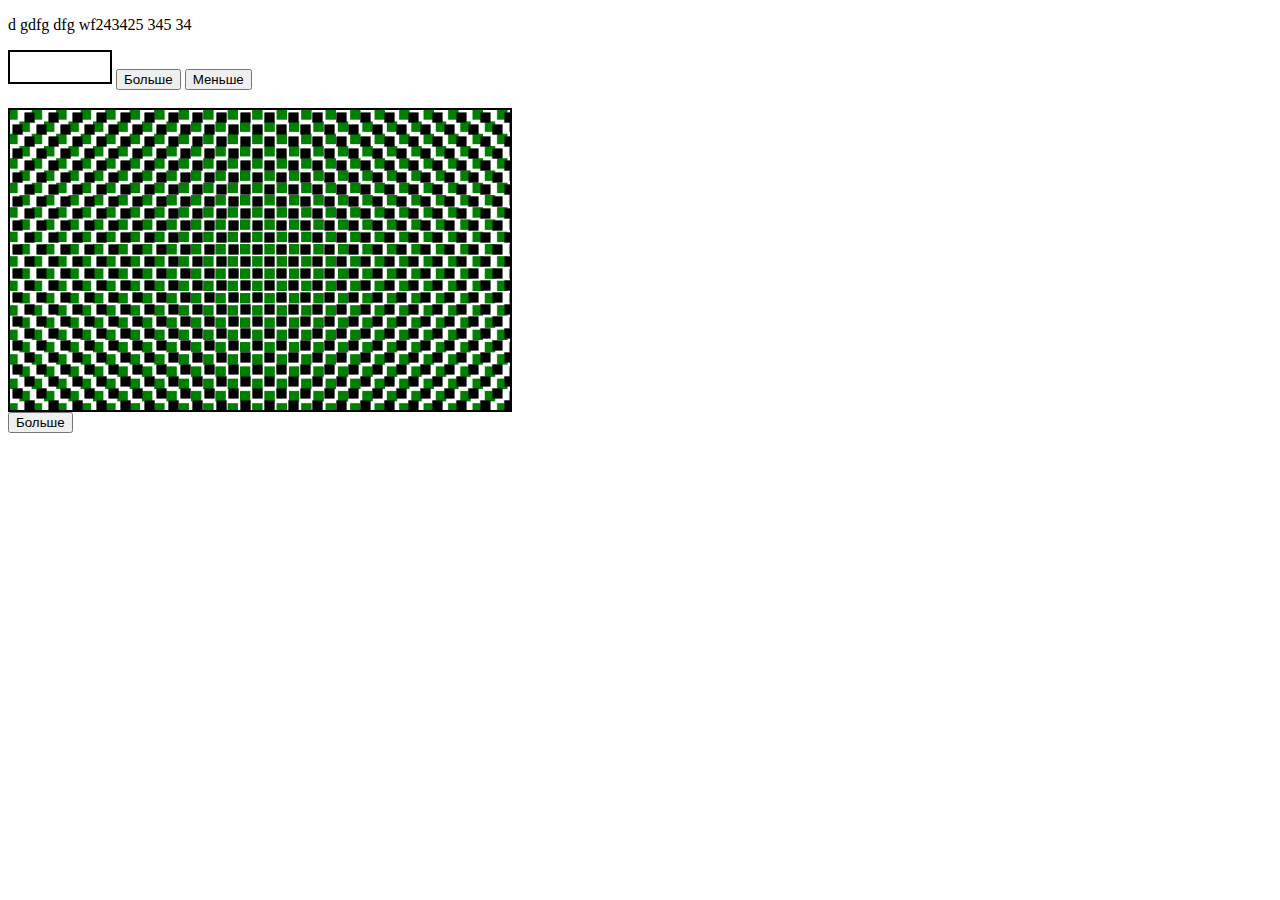
==== index.html @ c78338fd "first nah" ====
<!DOCTYPE HTML PUBLIC "-//W3C//DTD HTML 4.01 Transitional//EN"
        "http://www.w3.org/TR/html4/loose.dtd">
<html>
<head>
    <title></title>
    <meta charset="UTF8"/>
    <script type="text/javascript" src="myObjects.js"></script>
    <script type="text/javascript" src="scripts.js"></script>
    
    <link href="style.css" rel="stylesheet" type="text/css" />

</head>
<body onload="init()" id="body">


<p>d gdfg dfg  wf243425 345 34</p>
<canvas id="graph" width=100 height=30>

</canvas>
<input type="button" onclick="testing();" title="234" value="Больше"/>
<input type="button" onclick="testing2();" title="234" value="Меньше"/>


<br/>
<br/>
<div id="qwe">
<canvas id="myscreen" width=500 height=300 onmouseup="mu();" onmouseover="mu();">

</canvas>
</div>
<input type="button" onclick="testing3();" title="234" value="Больше" mousewheel=""/>

</body>
</html>
---- style.css ----
#graph
{
    width: 100px;
    height: 30px;
    border-color: black;
    border-width: 2px;
    background-color: white;
    border-style: solid;

}

#myscreen
{
    width: 500px;
    height: 300px;
    border-color: black;
    border-width: 2px;
    background-color: #f0ffff;
    border-style: solid;

}
.starter
{
    -webkit-transition: all 1.00s ease-out;
    -moz-transition: all 1.00s ease-out;
    -ms-transition: all 1.00s ease-out;
    -o-transition: all 1.00s ease-out;
    transition: all 1.00s ease-out;
    -webkit-transform: rotateY(0deg) rotateZ(0deg) translateZ(0px) translateY(0px);
    position: fixed;
    /*left: 100px;*/
    /*top: 100px;*/
    text-emphasis-position: above;
    vertical-align: middle;
    text-align: center;


    width: 460px;
    height: 320px;
    background-color: #add8e6;
    z-index: 1;
    opacity: 1;
}



#diamonds
{
    -webkit-transition: all 1.00s ease-out;
    -moz-transition: all 1.00s ease-out;
    -ms-transition: all 1.00s ease-out;
    -o-transition: all 1.00s ease-out;
    transition: all 1.00s ease-out;
    -webkit-transform: rotateY(-10deg) rotateZ(300deg) translateZ(-9000px) translateY(0px);
	position: fixed;
	left: 100px;
	top: 100px;
    width: 250px;
    height: 400px;
	z-index: 1;
    opacity: 0;
}

#diamonds3
{
    -webkit-transition: all 1.00s ease-out;
    -moz-transition: all 1.00s ease-out;
    -ms-transition: all 1.00s ease-out;
    -o-transition: all 1.00s ease-out;
    transition: all 1.00s ease-out;
    -webkit-transform: rotateY(-10deg) rotateZ(300deg) translateZ(-9000px) translateY(0px) translateX(0px);
	position: fixed;
	left: 100px;
	top: 100px;
    width: 250px;
    height: 400px;
	z-index: 1;
    opacity: 0;
}

#diamonds2
{
    -webkit-transition: all 1.00s ease-out;
    -moz-transition: all 1.00s ease-out;
    -ms-transition: all 1.00s ease-out;
    -o-transition: all 1.00s ease-out;
    transition: all 1.00s ease-out;
    -webkit-transform: rotateY(0deg) rotateZ(-0deg) translateZ(0px) translateY(-16px);
	position: fixed;
	left: 100px;
	top: 100px;
    width: 250px;
    height: 400px;
	z-index: 1;
    opacity: 1;
}

#diamonds4
{
    -webkit-transition: all 1.00s ease-out;
    -moz-transition: all 1.00s ease-out;
    -ms-transition: all 1.00s ease-out;
    -o-transition: all 1.00s ease-out;
    transition: all 1.00s ease-out;
    -webkit-transform: rotateY(0deg) rotateZ(-0deg) translateZ(0px) translateY(-14px)  translateX(2px);
	position: fixed;
	left: 100px;
	top: 100px;
    width: 250px;
    height: 400px;
	z-index: 1;
    opacity: 1;
}
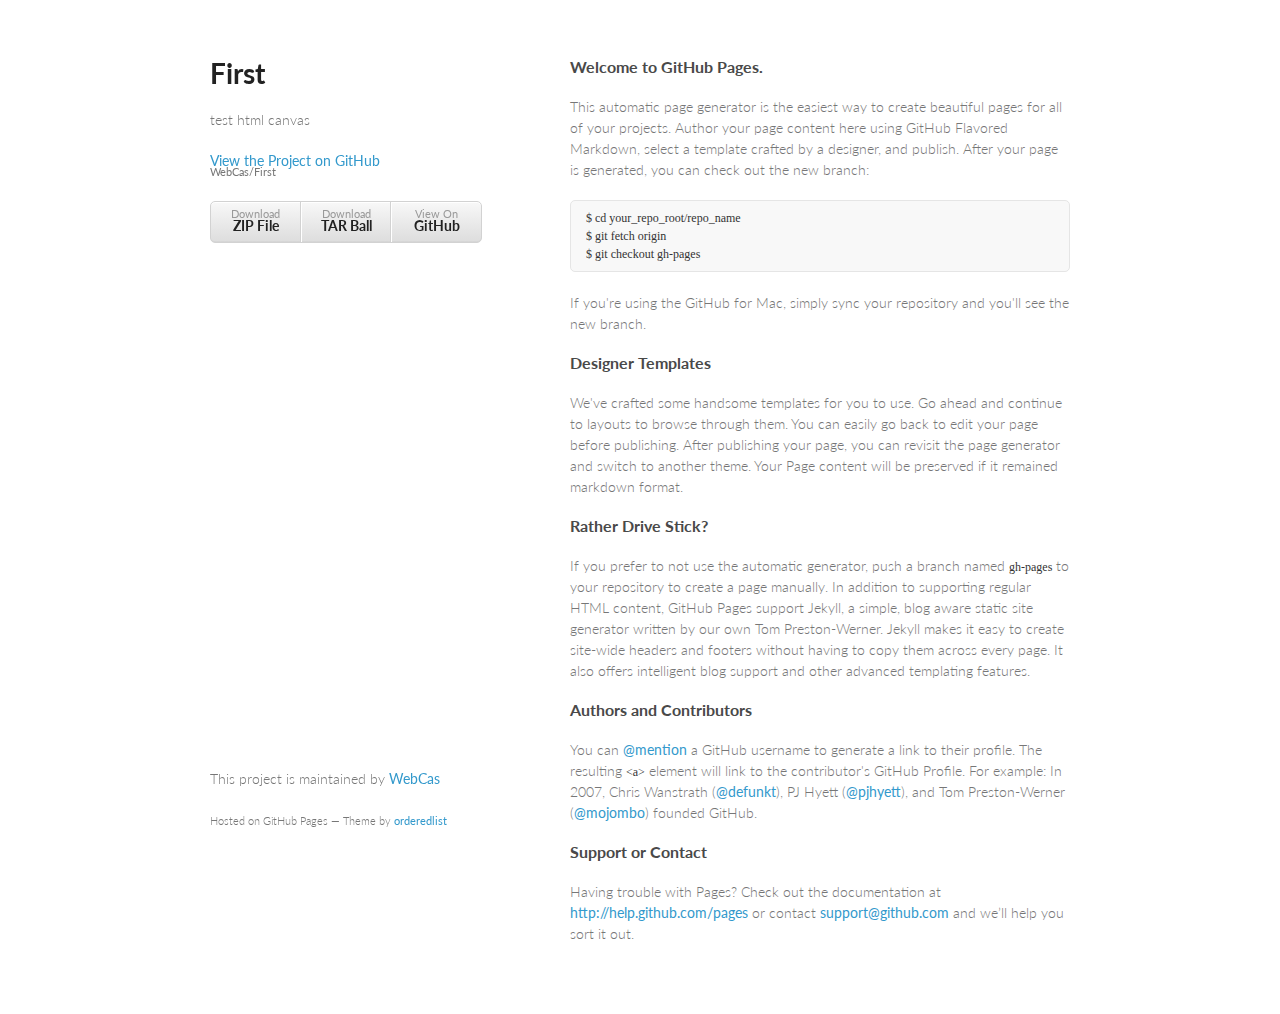
==== commit 6d36bb1c: "Create gh-pages branch via GitHub" ====
--- a/index.html
+++ b/index.html
@@ -1,34 +1,76 @@
-<!DOCTYPE HTML PUBLIC "-//W3C//DTD HTML 4.01 Transitional//EN"
-        "http://www.w3.org/TR/html4/loose.dtd">
-<html>
-<head>
-    <title></title>
-    <meta charset="UTF8"/>
-    <script type="text/javascript" src="myObjects.js"></script>
-    <script type="text/javascript" src="scripts.js"></script>
-    
-    <link href="style.css" rel="stylesheet" type="text/css" />
-
-</head>
-<body onload="init()" id="body">
-
-
-<p>d gdfg dfg  wf243425 345 34</p>
-<canvas id="graph" width=100 height=30>
-
-</canvas>
-<input type="button" onclick="testing();" title="234" value="Больше"/>
-<input type="button" onclick="testing2();" title="234" value="Меньше"/>
-
-
-<br/>
-<br/>
-<div id="qwe">
-<canvas id="myscreen" width=500 height=300 onmouseup="mu();" onmouseover="mu();">
-
-</canvas>
-</div>
-<input type="button" onclick="testing3();" title="234" value="Больше" mousewheel=""/>
-
-</body>
+<!doctype html>
+<html>
+  <head>
+    <meta charset="utf-8">
+    <meta http-equiv="X-UA-Compatible" content="chrome=1">
+    <title>First by WebCas</title>
+
+    <link rel="stylesheet" href="stylesheets/styles.css">
+    <link rel="stylesheet" href="stylesheets/pygment_trac.css">
+    <meta name="viewport" content="width=device-width, initial-scale=1, user-scalable=no">
+    <!--[if lt IE 9]>
+    <script src="//html5shiv.googlecode.com/svn/trunk/html5.js"></script>
+    <![endif]-->
+  </head>
+  <body>
+    <div class="wrapper">
+      <header>
+        <h1>First</h1>
+        <p>test html canvas</p>
+
+        <p class="view"><a href="https://github.com/WebCas/First">View the Project on GitHub <small>WebCas/First</small></a></p>
+
+
+        <ul>
+          <li><a href="https://github.com/WebCas/First/zipball/master">Download <strong>ZIP File</strong></a></li>
+          <li><a href="https://github.com/WebCas/First/tarball/master">Download <strong>TAR Ball</strong></a></li>
+          <li><a href="https://github.com/WebCas/First">View On <strong>GitHub</strong></a></li>
+        </ul>
+      </header>
+      <section>
+        <h3>Welcome to GitHub Pages.</h3>
+
+<p>This automatic page generator is the easiest way to create beautiful pages for all of your projects. Author your page content here using GitHub Flavored Markdown, select a template crafted by a designer, and publish. After your page is generated, you can check out the new branch:</p>
+
+<pre><code>$ cd your_repo_root/repo_name
+$ git fetch origin
+$ git checkout gh-pages
+</code></pre>
+
+<p>If you're using the GitHub for Mac, simply sync your repository and you'll see the new branch.</p>
+
+<h3>Designer Templates</h3>
+
+<p>We've crafted some handsome templates for you to use. Go ahead and continue to layouts to browse through them. You can easily go back to edit your page before publishing. After publishing your page, you can revisit the page generator and switch to another theme. Your Page content will be preserved if it remained markdown format.</p>
+
+<h3>Rather Drive Stick?</h3>
+
+<p>If you prefer to not use the automatic generator, push a branch named <code>gh-pages</code> to your repository to create a page manually. In addition to supporting regular HTML content, GitHub Pages support Jekyll, a simple, blog aware static site generator written by our own Tom Preston-Werner. Jekyll makes it easy to create site-wide headers and footers without having to copy them across every page. It also offers intelligent blog support and other advanced templating features.</p>
+
+<h3>Authors and Contributors</h3>
+
+<p>You can <a href="https://github.com/blog/821" class="user-mention">@mention</a> a GitHub username to generate a link to their profile. The resulting <code>&lt;a&gt;</code> element will link to the contributor's GitHub Profile. For example: In 2007, Chris Wanstrath (<a href="https://github.com/defunkt" class="user-mention">@defunkt</a>), PJ Hyett (<a href="https://github.com/pjhyett" class="user-mention">@pjhyett</a>), and Tom Preston-Werner (<a href="https://github.com/mojombo" class="user-mention">@mojombo</a>) founded GitHub.</p>
+
+<h3>Support or Contact</h3>
+
+<p>Having trouble with Pages? Check out the documentation at <a href="http://help.github.com/pages">http://help.github.com/pages</a> or contact <a href="mailto:support@github.com">support@github.com</a> and we’ll help you sort it out.</p>
+      </section>
+      <footer>
+        <p>This project is maintained by <a href="https://github.com/WebCas">WebCas</a></p>
+        <p><small>Hosted on GitHub Pages &mdash; Theme by <a href="https://github.com/orderedlist">orderedlist</a></small></p>
+      </footer>
+    </div>
+    <script src="javascripts/scale.fix.js"></script>
+              <script type="text/javascript">
+            var gaJsHost = (("https:" == document.location.protocol) ? "https://ssl." : "http://www.");
+            document.write(unescape("%3Cscript src='" + gaJsHost + "google-analytics.com/ga.js' type='text/javascript'%3E%3C/script%3E"));
+          </script>
+          <script type="text/javascript">
+            try {
+              var pageTracker = _gat._getTracker("UA-35454295-1");
+            pageTracker._trackPageview();
+            } catch(err) {}
+          </script>
+
+  </body>
 </html>--- a/stylesheets/styles.css
+++ b/stylesheets/styles.css
@@ -0,0 +1,255 @@
+@import url(https://fonts.googleapis.com/css?family=Lato:300italic,700italic,300,700);
+
+body {
+  padding:50px;
+  font:14px/1.5 Lato, "Helvetica Neue", Helvetica, Arial, sans-serif;
+  color:#777;
+  font-weight:300;
+}
+
+h1, h2, h3, h4, h5, h6 {
+  color:#222;
+  margin:0 0 20px;
+}
+
+p, ul, ol, table, pre, dl {
+  margin:0 0 20px;
+}
+
+h1, h2, h3 {
+  line-height:1.1;
+}
+
+h1 {
+  font-size:28px;
+}
+
+h2 {
+  color:#393939;
+}
+
+h3, h4, h5, h6 {
+  color:#494949;
+}
+
+a {
+  color:#39c;
+  font-weight:400;
+  text-decoration:none;
+}
+
+a small {
+  font-size:11px;
+  color:#777;
+  margin-top:-0.6em;
+  display:block;
+}
+
+.wrapper {
+  width:860px;
+  margin:0 auto;
+}
+
+blockquote {
+  border-left:1px solid #e5e5e5;
+  margin:0;
+  padding:0 0 0 20px;
+  font-style:italic;
+}
+
+code, pre {
+  font-family:Monaco, Bitstream Vera Sans Mono, Lucida Console, Terminal;
+  color:#333;
+  font-size:12px;
+}
+
+pre {
+  padding:8px 15px;
+  background: #f8f8f8;  
+  border-radius:5px;
+  border:1px solid #e5e5e5;
+  overflow-x: auto;
+}
+
+table {
+  width:100%;
+  border-collapse:collapse;
+}
+
+th, td {
+  text-align:left;
+  padding:5px 10px;
+  border-bottom:1px solid #e5e5e5;
+}
+
+dt {
+  color:#444;
+  font-weight:700;
+}
+
+th {
+  color:#444;
+}
+
+img {
+  max-width:100%;
+}
+
+header {
+  width:270px;
+  float:left;
+  position:fixed;
+}
+
+header ul {
+  list-style:none;
+  height:40px;
+  
+  padding:0;
+  
+  background: #eee;
+  background: -moz-linear-gradient(top, #f8f8f8 0%, #dddddd 100%);
+  background: -webkit-gradient(linear, left top, left bottom, color-stop(0%,#f8f8f8), color-stop(100%,#dddddd));
+  background: -webkit-linear-gradient(top, #f8f8f8 0%,#dddddd 100%);
+  background: -o-linear-gradient(top, #f8f8f8 0%,#dddddd 100%);
+  background: -ms-linear-gradient(top, #f8f8f8 0%,#dddddd 100%);
+  background: linear-gradient(top, #f8f8f8 0%,#dddddd 100%);
+  
+  border-radius:5px;
+  border:1px solid #d2d2d2;
+  box-shadow:inset #fff 0 1px 0, inset rgba(0,0,0,0.03) 0 -1px 0;
+  width:270px;
+}
+
+header li {
+  width:89px;
+  float:left;
+  border-right:1px solid #d2d2d2;
+  height:40px;
+}
+
+header ul a {
+  line-height:1;
+  font-size:11px;
+  color:#999;
+  display:block;
+  text-align:center;
+  padding-top:6px;
+  height:40px;
+}
+
+strong {
+  color:#222;
+  font-weight:700;
+}
+
+header ul li + li {
+  width:88px;
+  border-left:1px solid #fff;
+}
+
+header ul li + li + li {
+  border-right:none;
+  width:89px;
+}
+
+header ul a strong {
+  font-size:14px;
+  display:block;
+  color:#222;
+}
+
+section {
+  width:500px;
+  float:right;
+  padding-bottom:50px;
+}
+
+small {
+  font-size:11px;
+}
+
+hr {
+  border:0;
+  background:#e5e5e5;
+  height:1px;
+  margin:0 0 20px;
+}
+
+footer {
+  width:270px;
+  float:left;
+  position:fixed;
+  bottom:50px;
+}
+
+@media print, screen and (max-width: 960px) {
+  
+  div.wrapper {
+    width:auto;
+    margin:0;
+  }
+  
+  header, section, footer {
+    float:none;
+    position:static;
+    width:auto;
+  }
+  
+  header {
+    padding-right:320px;
+  }
+  
+  section {
+    border:1px solid #e5e5e5;
+    border-width:1px 0;
+    padding:20px 0;
+    margin:0 0 20px;
+  }
+  
+  header a small {
+    display:inline;
+  }
+  
+  header ul {
+    position:absolute;
+    right:50px;
+    top:52px;
+  }
+}
+
+@media print, screen and (max-width: 720px) {
+  body {
+    word-wrap:break-word;
+  }
+  
+  header {
+    padding:0;
+  }
+  
+  header ul, header p.view {
+    position:static;
+  }
+  
+  pre, code {
+    word-wrap:normal;
+  }
+}
+
+@media print, screen and (max-width: 480px) {
+  body {
+    padding:15px;
+  }
+  
+  header ul {
+    display:none;
+  }
+}
+
+@media print {
+  body {
+    padding:0.4in;
+    font-size:12pt;
+    color:#444;
+  }
+}
--- a/stylesheets/pygment_trac.css
+++ b/stylesheets/pygment_trac.css
@@ -0,0 +1,69 @@
+.highlight  { background: #ffffff; }
+.highlight .c { color: #999988; font-style: italic } /* Comment */
+.highlight .err { color: #a61717; background-color: #e3d2d2 } /* Error */
+.highlight .k { font-weight: bold } /* Keyword */
+.highlight .o { font-weight: bold } /* Operator */
+.highlight .cm { color: #999988; font-style: italic } /* Comment.Multiline */
+.highlight .cp { color: #999999; font-weight: bold } /* Comment.Preproc */
+.highlight .c1 { color: #999988; font-style: italic } /* Comment.Single */
+.highlight .cs { color: #999999; font-weight: bold; font-style: italic } /* Comment.Special */
+.highlight .gd { color: #000000; background-color: #ffdddd } /* Generic.Deleted */
+.highlight .gd .x { color: #000000; background-color: #ffaaaa } /* Generic.Deleted.Specific */
+.highlight .ge { font-style: italic } /* Generic.Emph */
+.highlight .gr { color: #aa0000 } /* Generic.Error */
+.highlight .gh { color: #999999 } /* Generic.Heading */
+.highlight .gi { color: #000000; background-color: #ddffdd } /* Generic.Inserted */
+.highlight .gi .x { color: #000000; background-color: #aaffaa } /* Generic.Inserted.Specific */
+.highlight .go { color: #888888 } /* Generic.Output */
+.highlight .gp { color: #555555 } /* Generic.Prompt */
+.highlight .gs { font-weight: bold } /* Generic.Strong */
+.highlight .gu { color: #800080; font-weight: bold; } /* Generic.Subheading */
+.highlight .gt { color: #aa0000 } /* Generic.Traceback */
+.highlight .kc { font-weight: bold } /* Keyword.Constant */
+.highlight .kd { font-weight: bold } /* Keyword.Declaration */
+.highlight .kn { font-weight: bold } /* Keyword.Namespace */
+.highlight .kp { font-weight: bold } /* Keyword.Pseudo */
+.highlight .kr { font-weight: bold } /* Keyword.Reserved */
+.highlight .kt { color: #445588; font-weight: bold } /* Keyword.Type */
+.highlight .m { color: #009999 } /* Literal.Number */
+.highlight .s { color: #d14 } /* Literal.String */
+.highlight .na { color: #008080 } /* Name.Attribute */
+.highlight .nb { color: #0086B3 } /* Name.Builtin */
+.highlight .nc { color: #445588; font-weight: bold } /* Name.Class */
+.highlight .no { color: #008080 } /* Name.Constant */
+.highlight .ni { color: #800080 } /* Name.Entity */
+.highlight .ne { color: #990000; font-weight: bold } /* Name.Exception */
+.highlight .nf { color: #990000; font-weight: bold } /* Name.Function */
+.highlight .nn { color: #555555 } /* Name.Namespace */
+.highlight .nt { color: #000080 } /* Name.Tag */
+.highlight .nv { color: #008080 } /* Name.Variable */
+.highlight .ow { font-weight: bold } /* Operator.Word */
+.highlight .w { color: #bbbbbb } /* Text.Whitespace */
+.highlight .mf { color: #009999 } /* Literal.Number.Float */
+.highlight .mh { color: #009999 } /* Literal.Number.Hex */
+.highlight .mi { color: #009999 } /* Literal.Number.Integer */
+.highlight .mo { color: #009999 } /* Literal.Number.Oct */
+.highlight .sb { color: #d14 } /* Literal.String.Backtick */
+.highlight .sc { color: #d14 } /* Literal.String.Char */
+.highlight .sd { color: #d14 } /* Literal.String.Doc */
+.highlight .s2 { color: #d14 } /* Literal.String.Double */
+.highlight .se { color: #d14 } /* Literal.String.Escape */
+.highlight .sh { color: #d14 } /* Literal.String.Heredoc */
+.highlight .si { color: #d14 } /* Literal.String.Interpol */
+.highlight .sx { color: #d14 } /* Literal.String.Other */
+.highlight .sr { color: #009926 } /* Literal.String.Regex */
+.highlight .s1 { color: #d14 } /* Literal.String.Single */
+.highlight .ss { color: #990073 } /* Literal.String.Symbol */
+.highlight .bp { color: #999999 } /* Name.Builtin.Pseudo */
+.highlight .vc { color: #008080 } /* Name.Variable.Class */
+.highlight .vg { color: #008080 } /* Name.Variable.Global */
+.highlight .vi { color: #008080 } /* Name.Variable.Instance */
+.highlight .il { color: #009999 } /* Literal.Number.Integer.Long */
+
+.type-csharp .highlight .k { color: #0000FF }
+.type-csharp .highlight .kt { color: #0000FF }
+.type-csharp .highlight .nf { color: #000000; font-weight: normal }
+.type-csharp .highlight .nc { color: #2B91AF }
+.type-csharp .highlight .nn { color: #000000 }
+.type-csharp .highlight .s { color: #A31515 }
+.type-csharp .highlight .sc { color: #A31515 }
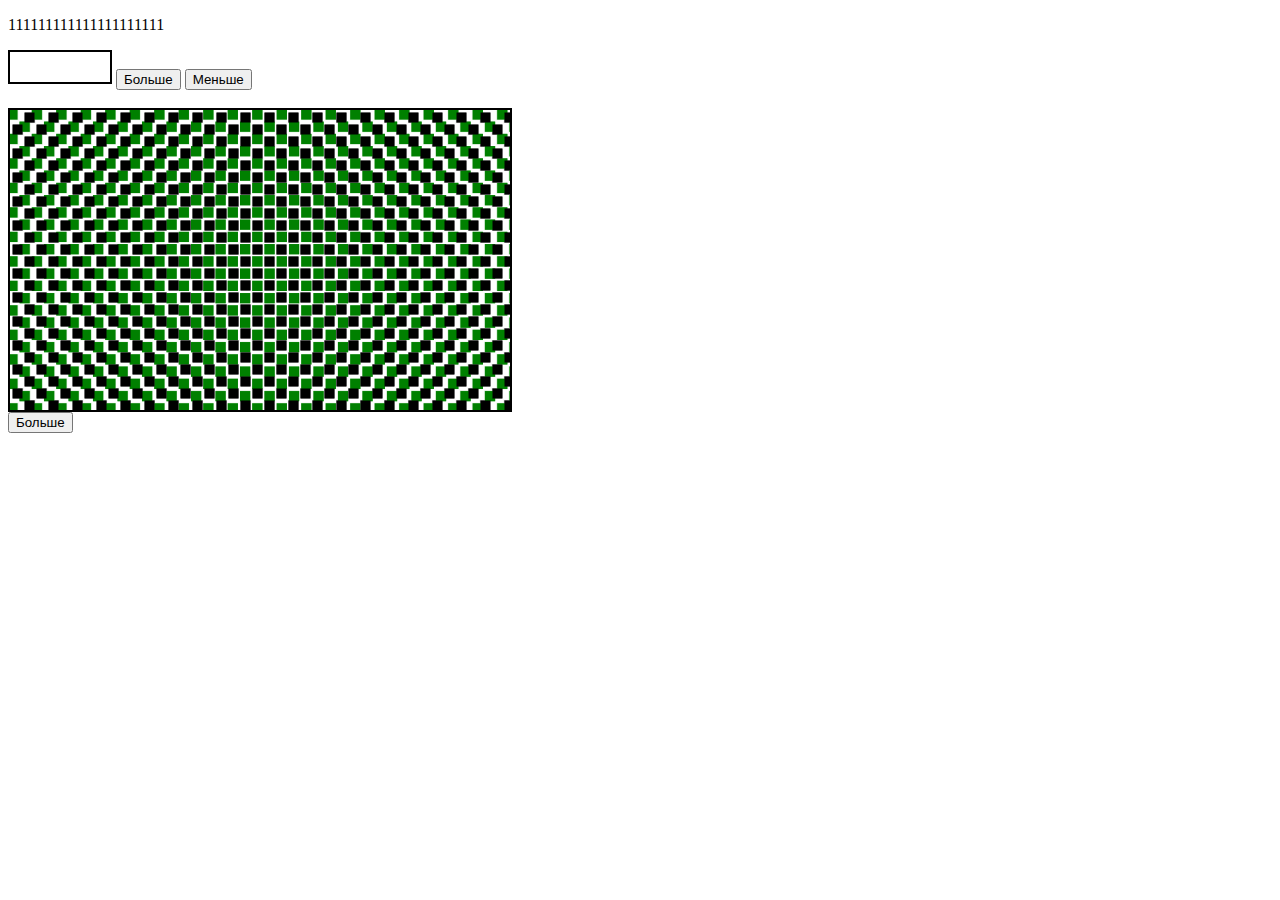
==== commit cf02b9fe: "10.10.2012" ====
--- a/index.html
+++ b/index.html
@@ -1,76 +1,34 @@
-<!doctype html>
-<html>
-  <head>
-    <meta charset="utf-8">
-    <meta http-equiv="X-UA-Compatible" content="chrome=1">
-    <title>First by WebCas</title>
-
-    <link rel="stylesheet" href="stylesheets/styles.css">
-    <link rel="stylesheet" href="stylesheets/pygment_trac.css">
-    <meta name="viewport" content="width=device-width, initial-scale=1, user-scalable=no">
-    <!--[if lt IE 9]>
-    <script src="//html5shiv.googlecode.com/svn/trunk/html5.js"></script>
-    <![endif]-->
-  </head>
-  <body>
-    <div class="wrapper">
-      <header>
-        <h1>First</h1>
-        <p>test html canvas</p>
-
-        <p class="view"><a href="https://github.com/WebCas/First">View the Project on GitHub <small>WebCas/First</small></a></p>
-
-
-        <ul>
-          <li><a href="https://github.com/WebCas/First/zipball/master">Download <strong>ZIP File</strong></a></li>
-          <li><a href="https://github.com/WebCas/First/tarball/master">Download <strong>TAR Ball</strong></a></li>
-          <li><a href="https://github.com/WebCas/First">View On <strong>GitHub</strong></a></li>
-        </ul>
-      </header>
-      <section>
-        <h3>Welcome to GitHub Pages.</h3>
-
-<p>This automatic page generator is the easiest way to create beautiful pages for all of your projects. Author your page content here using GitHub Flavored Markdown, select a template crafted by a designer, and publish. After your page is generated, you can check out the new branch:</p>
-
-<pre><code>$ cd your_repo_root/repo_name
-$ git fetch origin
-$ git checkout gh-pages
-</code></pre>
-
-<p>If you're using the GitHub for Mac, simply sync your repository and you'll see the new branch.</p>
-
-<h3>Designer Templates</h3>
-
-<p>We've crafted some handsome templates for you to use. Go ahead and continue to layouts to browse through them. You can easily go back to edit your page before publishing. After publishing your page, you can revisit the page generator and switch to another theme. Your Page content will be preserved if it remained markdown format.</p>
-
-<h3>Rather Drive Stick?</h3>
-
-<p>If you prefer to not use the automatic generator, push a branch named <code>gh-pages</code> to your repository to create a page manually. In addition to supporting regular HTML content, GitHub Pages support Jekyll, a simple, blog aware static site generator written by our own Tom Preston-Werner. Jekyll makes it easy to create site-wide headers and footers without having to copy them across every page. It also offers intelligent blog support and other advanced templating features.</p>
-
-<h3>Authors and Contributors</h3>
-
-<p>You can <a href="https://github.com/blog/821" class="user-mention">@mention</a> a GitHub username to generate a link to their profile. The resulting <code>&lt;a&gt;</code> element will link to the contributor's GitHub Profile. For example: In 2007, Chris Wanstrath (<a href="https://github.com/defunkt" class="user-mention">@defunkt</a>), PJ Hyett (<a href="https://github.com/pjhyett" class="user-mention">@pjhyett</a>), and Tom Preston-Werner (<a href="https://github.com/mojombo" class="user-mention">@mojombo</a>) founded GitHub.</p>
-
-<h3>Support or Contact</h3>
-
-<p>Having trouble with Pages? Check out the documentation at <a href="http://help.github.com/pages">http://help.github.com/pages</a> or contact <a href="mailto:support@github.com">support@github.com</a> and we’ll help you sort it out.</p>
-      </section>
-      <footer>
-        <p>This project is maintained by <a href="https://github.com/WebCas">WebCas</a></p>
-        <p><small>Hosted on GitHub Pages &mdash; Theme by <a href="https://github.com/orderedlist">orderedlist</a></small></p>
-      </footer>
-    </div>
-    <script src="javascripts/scale.fix.js"></script>
-              <script type="text/javascript">
-            var gaJsHost = (("https:" == document.location.protocol) ? "https://ssl." : "http://www.");
-            document.write(unescape("%3Cscript src='" + gaJsHost + "google-analytics.com/ga.js' type='text/javascript'%3E%3C/script%3E"));
-          </script>
-          <script type="text/javascript">
-            try {
-              var pageTracker = _gat._getTracker("UA-35454295-1");
-            pageTracker._trackPageview();
-            } catch(err) {}
-          </script>
-
-  </body>
+<!DOCTYPE HTML PUBLIC "-//W3C//DTD HTML 4.01 Transitional//EN"
+        "http://www.w3.org/TR/html4/loose.dtd">
+<html>
+<head>
+    <title></title>
+    <meta charset="UTF8"/>
+    <script type="text/javascript" src="myObjects.js"></script>
+    <script type="text/javascript" src="scripts.js"></script>
+    
+    <link href="style.css" rel="stylesheet" type="text/css" />
+
+</head>
+<body onload="init()" id="body">
+
+
+<p>111111111111111111111</p>
+<canvas id="graph" width=100 height=30>
+
+</canvas>
+<input type="button" onclick="testing();" title="234" value="Больше"/>
+<input type="button" onclick="testing2();" title="234" value="Меньше"/>
+
+
+<br/>
+<br/>
+<div id="qwe">
+<canvas id="myscreen" width=500 height=300 onmouseup="mu();" onmouseover="mu();">
+
+</canvas>
+</div>
+<input type="button" onclick="testing3();" title="234" value="Больше" mousewheel=""/>
+
+</body>
 </html>--- a/style.css
+++ b/style.css
@@ -0,0 +1,113 @@
+#graph
+{
+    width: 100px;
+    height: 30px;
+    border-color: black;
+    border-width: 2px;
+    background-color: white;
+    border-style: solid;
+
+}
+
+#myscreen
+{
+    width: 500px;
+    height: 300px;
+    border-color: black;
+    border-width: 2px;
+    background-color: #f0ffff;
+    border-style: solid;
+
+}
+.starter
+{
+    -webkit-transition: all 1.00s ease-out;
+    -moz-transition: all 1.00s ease-out;
+    -ms-transition: all 1.00s ease-out;
+    -o-transition: all 1.00s ease-out;
+    transition: all 1.00s ease-out;
+    -webkit-transform: rotateY(0deg) rotateZ(0deg) translateZ(0px) translateY(0px);
+    position: fixed;
+    /*left: 100px;*/
+    /*top: 100px;*/
+    text-emphasis-position: above;
+    vertical-align: middle;
+    text-align: center;
+
+
+    width: 460px;
+    height: 320px;
+    background-color: #add8e6;
+    z-index: 1;
+    opacity: 1;
+}
+
+
+
+#diamonds
+{
+    -webkit-transition: all 1.00s ease-out;
+    -moz-transition: all 1.00s ease-out;
+    -ms-transition: all 1.00s ease-out;
+    -o-transition: all 1.00s ease-out;
+    transition: all 1.00s ease-out;
+    -webkit-transform: rotateY(-10deg) rotateZ(300deg) translateZ(-9000px) translateY(0px);
+	position: fixed;
+	left: 100px;
+	top: 100px;
+    width: 250px;
+    height: 400px;
+	z-index: 1;
+    opacity: 0;
+}
+
+#diamonds3
+{
+    -webkit-transition: all 1.00s ease-out;
+    -moz-transition: all 1.00s ease-out;
+    -ms-transition: all 1.00s ease-out;
+    -o-transition: all 1.00s ease-out;
+    transition: all 1.00s ease-out;
+    -webkit-transform: rotateY(-10deg) rotateZ(300deg) translateZ(-9000px) translateY(0px) translateX(0px);
+	position: fixed;
+	left: 100px;
+	top: 100px;
+    width: 250px;
+    height: 400px;
+	z-index: 1;
+    opacity: 0;
+}
+
+#diamonds2
+{
+    -webkit-transition: all 1.00s ease-out;
+    -moz-transition: all 1.00s ease-out;
+    -ms-transition: all 1.00s ease-out;
+    -o-transition: all 1.00s ease-out;
+    transition: all 1.00s ease-out;
+    -webkit-transform: rotateY(0deg) rotateZ(-0deg) translateZ(0px) translateY(-16px);
+	position: fixed;
+	left: 100px;
+	top: 100px;
+    width: 250px;
+    height: 400px;
+	z-index: 1;
+    opacity: 1;
+}
+
+#diamonds4
+{
+    -webkit-transition: all 1.00s ease-out;
+    -moz-transition: all 1.00s ease-out;
+    -ms-transition: all 1.00s ease-out;
+    -o-transition: all 1.00s ease-out;
+    transition: all 1.00s ease-out;
+    -webkit-transform: rotateY(0deg) rotateZ(-0deg) translateZ(0px) translateY(-14px)  translateX(2px);
+	position: fixed;
+	left: 100px;
+	top: 100px;
+    width: 250px;
+    height: 400px;
+	z-index: 1;
+    opacity: 1;
+}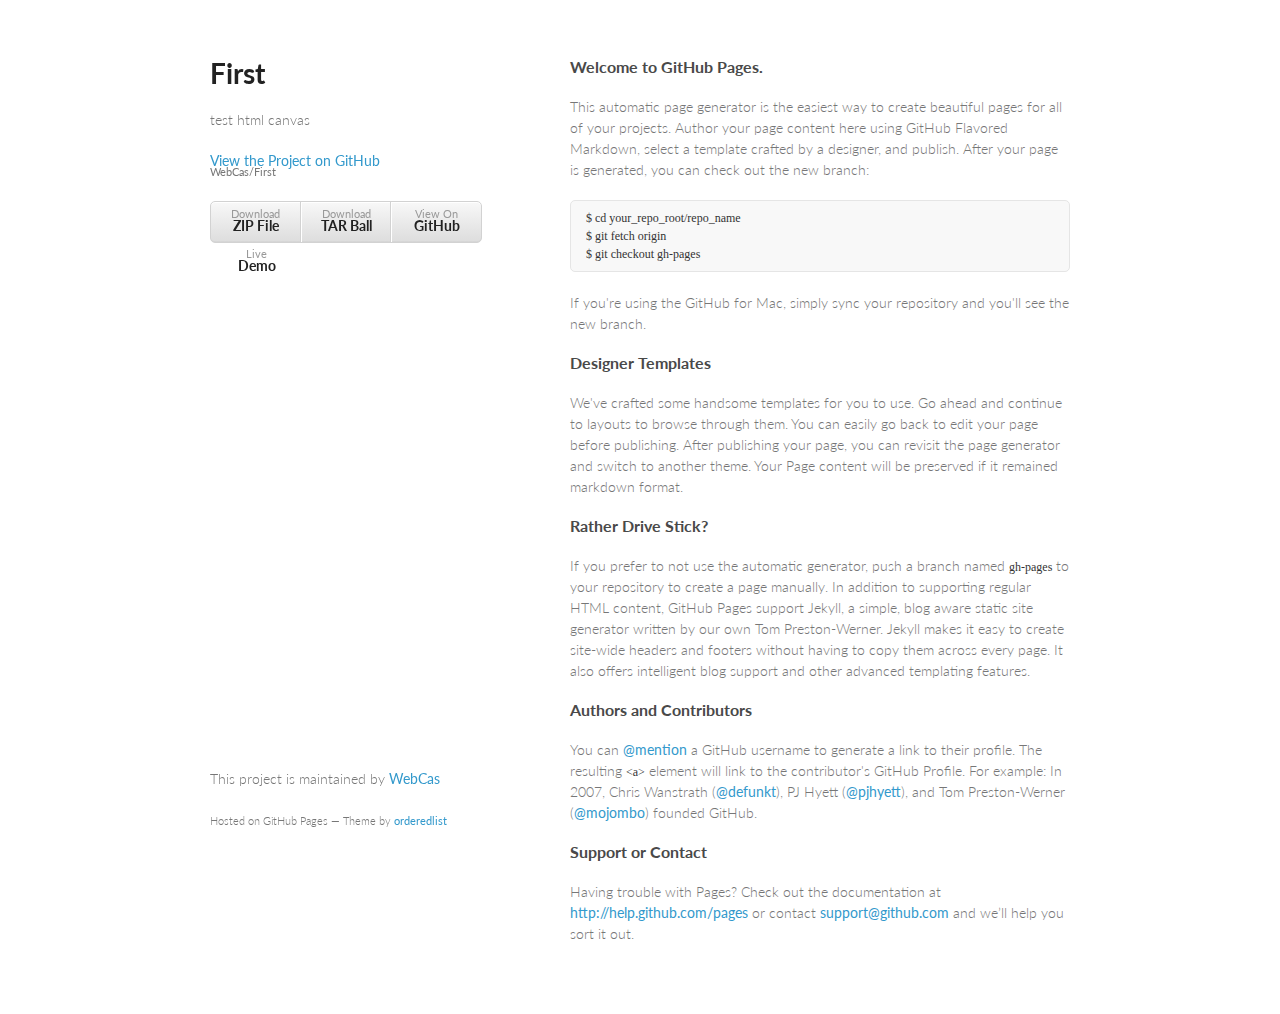
==== commit 7c9b4606: "first edit" ====
--- a/index.html
+++ b/index.html
@@ -1,34 +1,77 @@
-<!DOCTYPE HTML PUBLIC "-//W3C//DTD HTML 4.01 Transitional//EN"
-        "http://www.w3.org/TR/html4/loose.dtd">
+<!doctype html>
 <html>
-<head>
-    <title></title>
-    <meta charset="UTF8"/>
-    <script type="text/javascript" src="myObjects.js"></script>
-    <script type="text/javascript" src="scripts.js"></script>
-    
-    <link href="style.css" rel="stylesheet" type="text/css" />
+  <head>
+    <meta charset="utf-8">
+    <meta http-equiv="X-UA-Compatible" content="chrome=1">
+    <title>First by WebCas</title>
 
-</head>
-<body onload="init()" id="body">
+    <link rel="stylesheet" href="stylesheets/styles.css">
+    <link rel="stylesheet" href="stylesheets/pygment_trac.css">
+    <meta name="viewport" content="width=device-width, initial-scale=1, user-scalable=no">
+    <!--[if lt IE 9]>
+    <script src="//html5shiv.googlecode.com/svn/trunk/html5.js"></script>
+    <![endif]-->
+  </head>
+  <body>
+    <div class="wrapper">
+      <header>
+        <h1>First</h1>
+        <p>test html canvas</p>
+
+        <p class="view"><a href="https://github.com/WebCas/First">View the Project on GitHub <small>WebCas/First</small></a></p>
 
 
-<p>111111111111111111111</p>
-<canvas id="graph" width=100 height=30>
+        <ul>
+          <li><a href="https://github.com/WebCas/First/zipball/master">Download <strong>ZIP File</strong></a></li>
+          <li><a href="https://github.com/WebCas/First/tarball/master">Download <strong>TAR Ball</strong></a></li>
+          <li><a href="https://github.com/WebCas/First">View On <strong>GitHub</strong></a></li>
+          <li><a href="http://webcas.github.com/First/">Live <strong>Demo</strong></a></li>
+        </ul>
+      </header>
+      <section>
+        <h3>Welcome to GitHub Pages.</h3>
 
-</canvas>
-<input type="button" onclick="testing();" title="234" value="Больше"/>
-<input type="button" onclick="testing2();" title="234" value="Меньше"/>
+<p>This automatic page generator is the easiest way to create beautiful pages for all of your projects. Author your page content here using GitHub Flavored Markdown, select a template crafted by a designer, and publish. After your page is generated, you can check out the new branch:</p>
 
+<pre><code>$ cd your_repo_root/repo_name
+$ git fetch origin
+$ git checkout gh-pages
+</code></pre>
 
-<br/>
-<br/>
-<div id="qwe">
-<canvas id="myscreen" width=500 height=300 onmouseup="mu();" onmouseover="mu();">
+<p>If you're using the GitHub for Mac, simply sync your repository and you'll see the new branch.</p>
 
-</canvas>
-</div>
-<input type="button" onclick="testing3();" title="234" value="Больше" mousewheel=""/>
+<h3>Designer Templates</h3>
 
-</body>
+<p>We've crafted some handsome templates for you to use. Go ahead and continue to layouts to browse through them. You can easily go back to edit your page before publishing. After publishing your page, you can revisit the page generator and switch to another theme. Your Page content will be preserved if it remained markdown format.</p>
+
+<h3>Rather Drive Stick?</h3>
+
+<p>If you prefer to not use the automatic generator, push a branch named <code>gh-pages</code> to your repository to create a page manually. In addition to supporting regular HTML content, GitHub Pages support Jekyll, a simple, blog aware static site generator written by our own Tom Preston-Werner. Jekyll makes it easy to create site-wide headers and footers without having to copy them across every page. It also offers intelligent blog support and other advanced templating features.</p>
+
+<h3>Authors and Contributors</h3>
+
+<p>You can <a href="https://github.com/blog/821" class="user-mention">@mention</a> a GitHub username to generate a link to their profile. The resulting <code>&lt;a&gt;</code> element will link to the contributor's GitHub Profile. For example: In 2007, Chris Wanstrath (<a href="https://github.com/defunkt" class="user-mention">@defunkt</a>), PJ Hyett (<a href="https://github.com/pjhyett" class="user-mention">@pjhyett</a>), and Tom Preston-Werner (<a href="https://github.com/mojombo" class="user-mention">@mojombo</a>) founded GitHub.</p>
+
+<h3>Support or Contact</h3>
+
+<p>Having trouble with Pages? Check out the documentation at <a href="http://help.github.com/pages">http://help.github.com/pages</a> or contact <a href="mailto:support@github.com">support@github.com</a> and we’ll help you sort it out.</p>
+      </section>
+      <footer>
+        <p>This project is maintained by <a href="https://github.com/WebCas">WebCas</a></p>
+        <p><small>Hosted on GitHub Pages &mdash; Theme by <a href="https://github.com/orderedlist">orderedlist</a></small></p>
+      </footer>
+    </div>
+    <script src="javascripts/scale.fix.js"></script>
+              <script type="text/javascript">
+            var gaJsHost = (("https:" == document.location.protocol) ? "https://ssl." : "http://www.");
+            document.write(unescape("%3Cscript src='" + gaJsHost + "google-analytics.com/ga.js' type='text/javascript'%3E%3C/script%3E"));
+          </script>
+          <script type="text/javascript">
+            try {
+              var pageTracker = _gat._getTracker("UA-35454295-1");
+            pageTracker._trackPageview();
+            } catch(err) {}
+          </script>
+
+  </body>
 </html>--- a/stylesheets/styles.css
+++ b/stylesheets/styles.css
@@ -0,0 +1,255 @@
+@import url(https://fonts.googleapis.com/css?family=Lato:300italic,700italic,300,700);
+
+body {
+  padding:50px;
+  font:14px/1.5 Lato, "Helvetica Neue", Helvetica, Arial, sans-serif;
+  color:#777;
+  font-weight:300;
+}
+
+h1, h2, h3, h4, h5, h6 {
+  color:#222;
+  margin:0 0 20px;
+}
+
+p, ul, ol, table, pre, dl {
+  margin:0 0 20px;
+}
+
+h1, h2, h3 {
+  line-height:1.1;
+}
+
+h1 {
+  font-size:28px;
+}
+
+h2 {
+  color:#393939;
+}
+
+h3, h4, h5, h6 {
+  color:#494949;
+}
+
+a {
+  color:#39c;
+  font-weight:400;
+  text-decoration:none;
+}
+
+a small {
+  font-size:11px;
+  color:#777;
+  margin-top:-0.6em;
+  display:block;
+}
+
+.wrapper {
+  width:860px;
+  margin:0 auto;
+}
+
+blockquote {
+  border-left:1px solid #e5e5e5;
+  margin:0;
+  padding:0 0 0 20px;
+  font-style:italic;
+}
+
+code, pre {
+  font-family:Monaco, Bitstream Vera Sans Mono, Lucida Console, Terminal;
+  color:#333;
+  font-size:12px;
+}
+
+pre {
+  padding:8px 15px;
+  background: #f8f8f8;  
+  border-radius:5px;
+  border:1px solid #e5e5e5;
+  overflow-x: auto;
+}
+
+table {
+  width:100%;
+  border-collapse:collapse;
+}
+
+th, td {
+  text-align:left;
+  padding:5px 10px;
+  border-bottom:1px solid #e5e5e5;
+}
+
+dt {
+  color:#444;
+  font-weight:700;
+}
+
+th {
+  color:#444;
+}
+
+img {
+  max-width:100%;
+}
+
+header {
+  width:270px;
+  float:left;
+  position:fixed;
+}
+
+header ul {
+  list-style:none;
+  height:40px;
+  
+  padding:0;
+  
+  background: #eee;
+  background: -moz-linear-gradient(top, #f8f8f8 0%, #dddddd 100%);
+  background: -webkit-gradient(linear, left top, left bottom, color-stop(0%,#f8f8f8), color-stop(100%,#dddddd));
+  background: -webkit-linear-gradient(top, #f8f8f8 0%,#dddddd 100%);
+  background: -o-linear-gradient(top, #f8f8f8 0%,#dddddd 100%);
+  background: -ms-linear-gradient(top, #f8f8f8 0%,#dddddd 100%);
+  background: linear-gradient(top, #f8f8f8 0%,#dddddd 100%);
+  
+  border-radius:5px;
+  border:1px solid #d2d2d2;
+  box-shadow:inset #fff 0 1px 0, inset rgba(0,0,0,0.03) 0 -1px 0;
+  width:270px;
+}
+
+header li {
+  width:89px;
+  float:left;
+  border-right:1px solid #d2d2d2;
+  height:40px;
+}
+
+header ul a {
+  line-height:1;
+  font-size:11px;
+  color:#999;
+  display:block;
+  text-align:center;
+  padding-top:6px;
+  height:40px;
+}
+
+strong {
+  color:#222;
+  font-weight:700;
+}
+
+header ul li + li {
+  width:88px;
+  border-left:1px solid #fff;
+}
+
+header ul li + li + li {
+  border-right:none;
+  width:89px;
+}
+
+header ul a strong {
+  font-size:14px;
+  display:block;
+  color:#222;
+}
+
+section {
+  width:500px;
+  float:right;
+  padding-bottom:50px;
+}
+
+small {
+  font-size:11px;
+}
+
+hr {
+  border:0;
+  background:#e5e5e5;
+  height:1px;
+  margin:0 0 20px;
+}
+
+footer {
+  width:270px;
+  float:left;
+  position:fixed;
+  bottom:50px;
+}
+
+@media print, screen and (max-width: 960px) {
+  
+  div.wrapper {
+    width:auto;
+    margin:0;
+  }
+  
+  header, section, footer {
+    float:none;
+    position:static;
+    width:auto;
+  }
+  
+  header {
+    padding-right:320px;
+  }
+  
+  section {
+    border:1px solid #e5e5e5;
+    border-width:1px 0;
+    padding:20px 0;
+    margin:0 0 20px;
+  }
+  
+  header a small {
+    display:inline;
+  }
+  
+  header ul {
+    position:absolute;
+    right:50px;
+    top:52px;
+  }
+}
+
+@media print, screen and (max-width: 720px) {
+  body {
+    word-wrap:break-word;
+  }
+  
+  header {
+    padding:0;
+  }
+  
+  header ul, header p.view {
+    position:static;
+  }
+  
+  pre, code {
+    word-wrap:normal;
+  }
+}
+
+@media print, screen and (max-width: 480px) {
+  body {
+    padding:15px;
+  }
+  
+  header ul {
+    display:none;
+  }
+}
+
+@media print {
+  body {
+    padding:0.4in;
+    font-size:12pt;
+    color:#444;
+  }
+}
--- a/stylesheets/pygment_trac.css
+++ b/stylesheets/pygment_trac.css
@@ -0,0 +1,69 @@
+.highlight  { background: #ffffff; }
+.highlight .c { color: #999988; font-style: italic } /* Comment */
+.highlight .err { color: #a61717; background-color: #e3d2d2 } /* Error */
+.highlight .k { font-weight: bold } /* Keyword */
+.highlight .o { font-weight: bold } /* Operator */
+.highlight .cm { color: #999988; font-style: italic } /* Comment.Multiline */
+.highlight .cp { color: #999999; font-weight: bold } /* Comment.Preproc */
+.highlight .c1 { color: #999988; font-style: italic } /* Comment.Single */
+.highlight .cs { color: #999999; font-weight: bold; font-style: italic } /* Comment.Special */
+.highlight .gd { color: #000000; background-color: #ffdddd } /* Generic.Deleted */
+.highlight .gd .x { color: #000000; background-color: #ffaaaa } /* Generic.Deleted.Specific */
+.highlight .ge { font-style: italic } /* Generic.Emph */
+.highlight .gr { color: #aa0000 } /* Generic.Error */
+.highlight .gh { color: #999999 } /* Generic.Heading */
+.highlight .gi { color: #000000; background-color: #ddffdd } /* Generic.Inserted */
+.highlight .gi .x { color: #000000; background-color: #aaffaa } /* Generic.Inserted.Specific */
+.highlight .go { color: #888888 } /* Generic.Output */
+.highlight .gp { color: #555555 } /* Generic.Prompt */
+.highlight .gs { font-weight: bold } /* Generic.Strong */
+.highlight .gu { color: #800080; font-weight: bold; } /* Generic.Subheading */
+.highlight .gt { color: #aa0000 } /* Generic.Traceback */
+.highlight .kc { font-weight: bold } /* Keyword.Constant */
+.highlight .kd { font-weight: bold } /* Keyword.Declaration */
+.highlight .kn { font-weight: bold } /* Keyword.Namespace */
+.highlight .kp { font-weight: bold } /* Keyword.Pseudo */
+.highlight .kr { font-weight: bold } /* Keyword.Reserved */
+.highlight .kt { color: #445588; font-weight: bold } /* Keyword.Type */
+.highlight .m { color: #009999 } /* Literal.Number */
+.highlight .s { color: #d14 } /* Literal.String */
+.highlight .na { color: #008080 } /* Name.Attribute */
+.highlight .nb { color: #0086B3 } /* Name.Builtin */
+.highlight .nc { color: #445588; font-weight: bold } /* Name.Class */
+.highlight .no { color: #008080 } /* Name.Constant */
+.highlight .ni { color: #800080 } /* Name.Entity */
+.highlight .ne { color: #990000; font-weight: bold } /* Name.Exception */
+.highlight .nf { color: #990000; font-weight: bold } /* Name.Function */
+.highlight .nn { color: #555555 } /* Name.Namespace */
+.highlight .nt { color: #000080 } /* Name.Tag */
+.highlight .nv { color: #008080 } /* Name.Variable */
+.highlight .ow { font-weight: bold } /* Operator.Word */
+.highlight .w { color: #bbbbbb } /* Text.Whitespace */
+.highlight .mf { color: #009999 } /* Literal.Number.Float */
+.highlight .mh { color: #009999 } /* Literal.Number.Hex */
+.highlight .mi { color: #009999 } /* Literal.Number.Integer */
+.highlight .mo { color: #009999 } /* Literal.Number.Oct */
+.highlight .sb { color: #d14 } /* Literal.String.Backtick */
+.highlight .sc { color: #d14 } /* Literal.String.Char */
+.highlight .sd { color: #d14 } /* Literal.String.Doc */
+.highlight .s2 { color: #d14 } /* Literal.String.Double */
+.highlight .se { color: #d14 } /* Literal.String.Escape */
+.highlight .sh { color: #d14 } /* Literal.String.Heredoc */
+.highlight .si { color: #d14 } /* Literal.String.Interpol */
+.highlight .sx { color: #d14 } /* Literal.String.Other */
+.highlight .sr { color: #009926 } /* Literal.String.Regex */
+.highlight .s1 { color: #d14 } /* Literal.String.Single */
+.highlight .ss { color: #990073 } /* Literal.String.Symbol */
+.highlight .bp { color: #999999 } /* Name.Builtin.Pseudo */
+.highlight .vc { color: #008080 } /* Name.Variable.Class */
+.highlight .vg { color: #008080 } /* Name.Variable.Global */
+.highlight .vi { color: #008080 } /* Name.Variable.Instance */
+.highlight .il { color: #009999 } /* Literal.Number.Integer.Long */
+
+.type-csharp .highlight .k { color: #0000FF }
+.type-csharp .highlight .kt { color: #0000FF }
+.type-csharp .highlight .nf { color: #000000; font-weight: normal }
+.type-csharp .highlight .nc { color: #2B91AF }
+.type-csharp .highlight .nn { color: #000000 }
+.type-csharp .highlight .s { color: #A31515 }
+.type-csharp .highlight .sc { color: #A31515 }
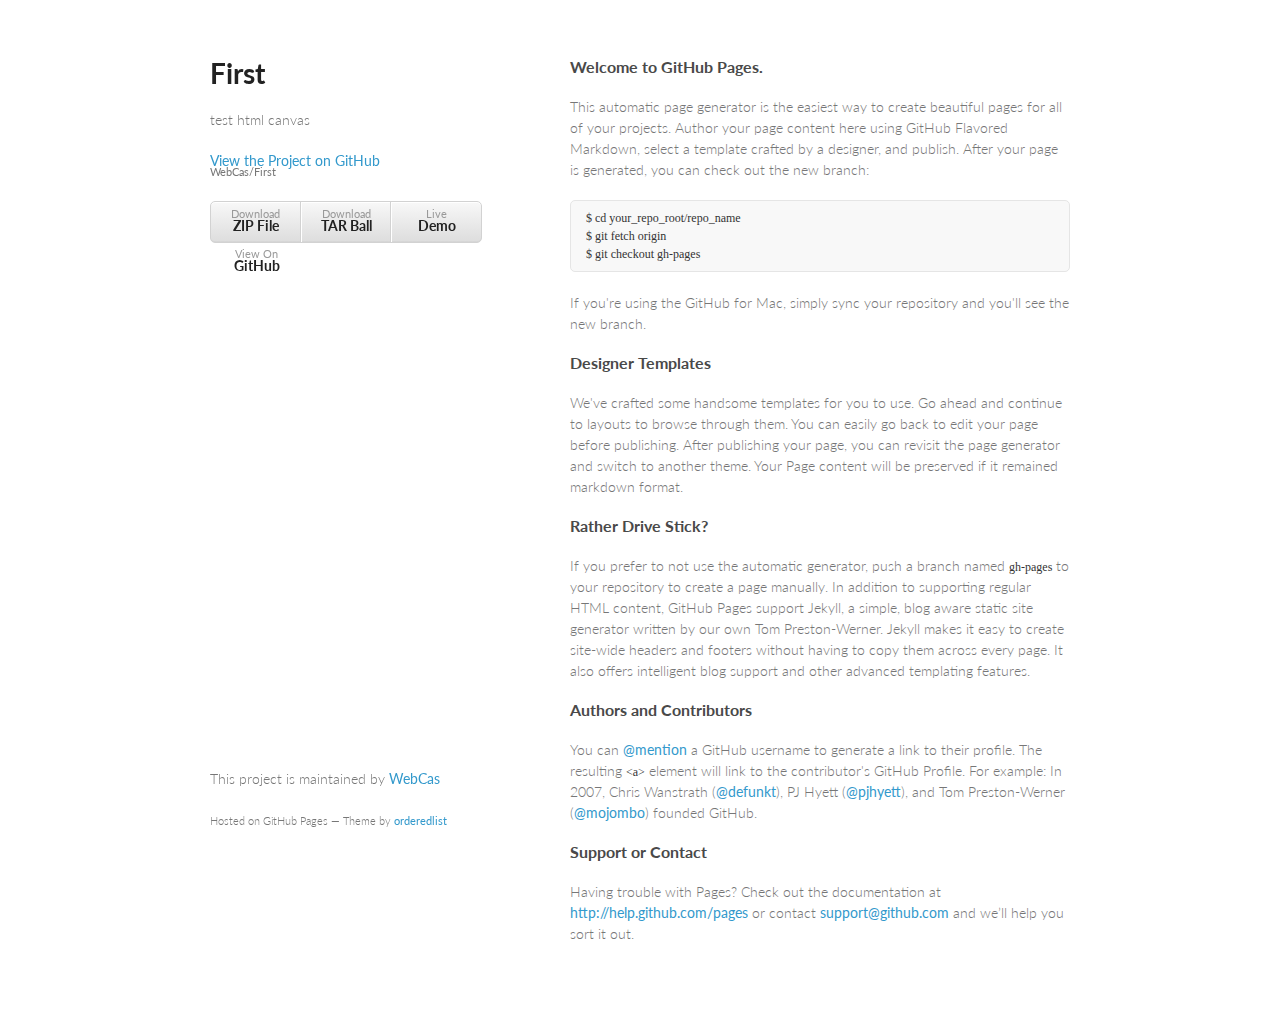
==== commit 12dcf904: "two" ====
--- a/index.html
+++ b/index.html
@@ -24,8 +24,9 @@
         <ul>
           <li><a href="https://github.com/WebCas/First/zipball/master">Download <strong>ZIP File</strong></a></li>
           <li><a href="https://github.com/WebCas/First/tarball/master">Download <strong>TAR Ball</strong></a></li>
+          <li><a href="http://webcas.github.com/First/">Live <strong>Demo</strong></a></li>
           <li><a href="https://github.com/WebCas/First">View On <strong>GitHub</strong></a></li>
-          <li><a href="http://webcas.github.com/First/">Live <strong>Demo</strong></a></li>
+
         </ul>
       </header>
       <section>
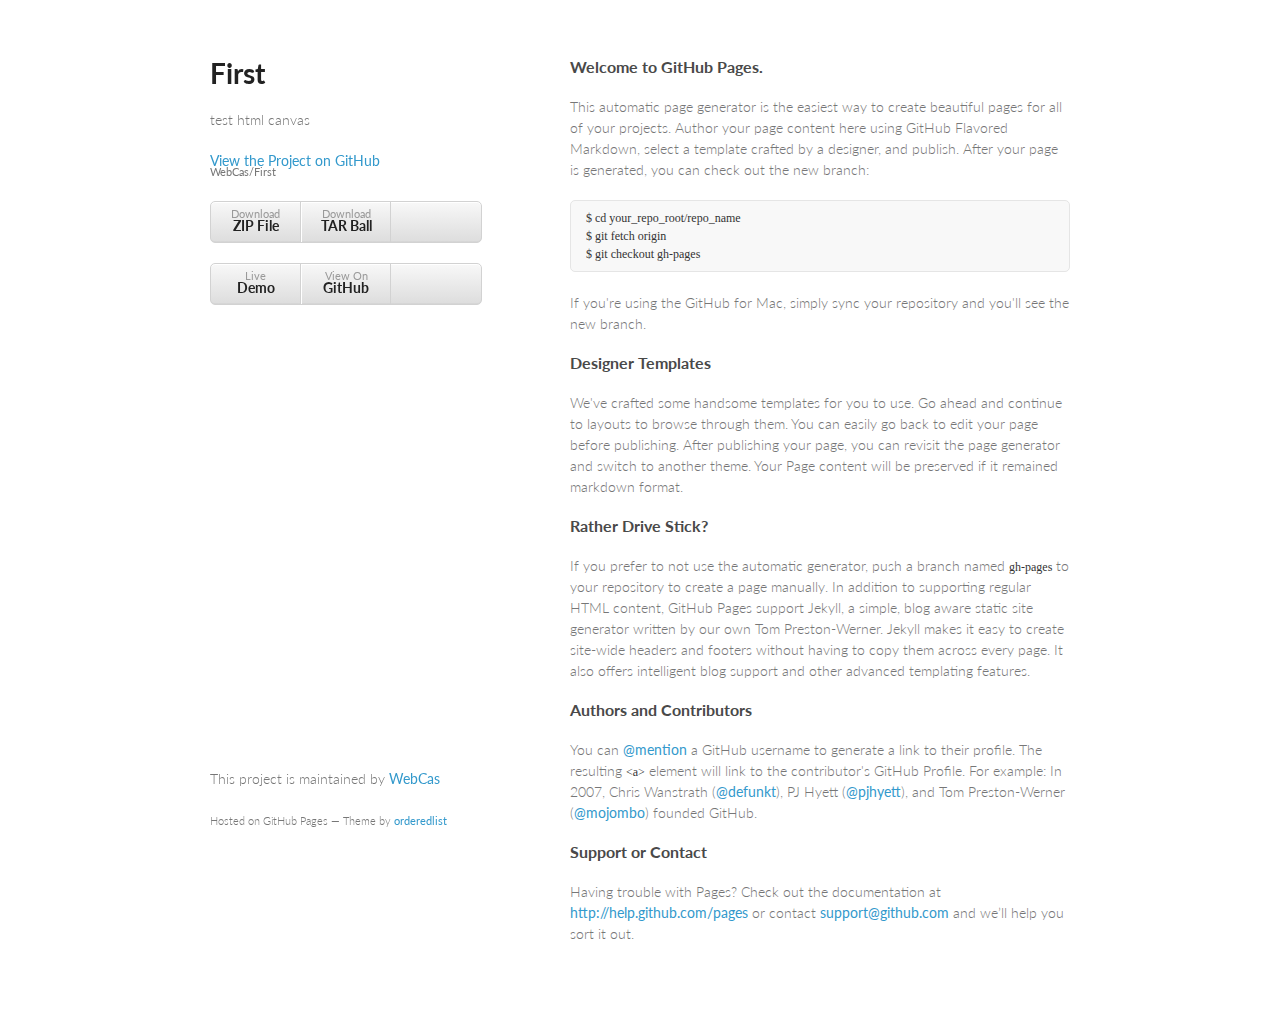
==== commit 477459ce: "five" ====
--- a/index.html
+++ b/index.html
@@ -24,9 +24,10 @@
         <ul>
           <li><a href="https://github.com/WebCas/First/zipball/master">Download <strong>ZIP File</strong></a></li>
           <li><a href="https://github.com/WebCas/First/tarball/master">Download <strong>TAR Ball</strong></a></li>
+        </ul>
+        <ul>
           <li><a href="http://webcas.github.com/First/">Live <strong>Demo</strong></a></li>
           <li><a href="https://github.com/WebCas/First">View On <strong>GitHub</strong></a></li>
-
         </ul>
       </header>
       <section>
--- a/stylesheets/styles.css
+++ b/stylesheets/styles.css
@@ -1,255 +1,255 @@
-@import url(https://fonts.googleapis.com/css?family=Lato:300italic,700italic,300,700);
-
-body {
-  padding:50px;
-  font:14px/1.5 Lato, "Helvetica Neue", Helvetica, Arial, sans-serif;
-  color:#777;
-  font-weight:300;
-}
-
-h1, h2, h3, h4, h5, h6 {
-  color:#222;
-  margin:0 0 20px;
-}
-
-p, ul, ol, table, pre, dl {
-  margin:0 0 20px;
-}
-
-h1, h2, h3 {
-  line-height:1.1;
-}
-
-h1 {
-  font-size:28px;
-}
-
-h2 {
-  color:#393939;
-}
-
-h3, h4, h5, h6 {
-  color:#494949;
-}
-
-a {
-  color:#39c;
-  font-weight:400;
-  text-decoration:none;
-}
-
-a small {
-  font-size:11px;
-  color:#777;
-  margin-top:-0.6em;
-  display:block;
-}
-
-.wrapper {
-  width:860px;
-  margin:0 auto;
-}
-
-blockquote {
-  border-left:1px solid #e5e5e5;
-  margin:0;
-  padding:0 0 0 20px;
-  font-style:italic;
-}
-
-code, pre {
-  font-family:Monaco, Bitstream Vera Sans Mono, Lucida Console, Terminal;
-  color:#333;
-  font-size:12px;
-}
-
-pre {
-  padding:8px 15px;
-  background: #f8f8f8;  
-  border-radius:5px;
-  border:1px solid #e5e5e5;
-  overflow-x: auto;
-}
-
-table {
-  width:100%;
-  border-collapse:collapse;
-}
-
-th, td {
-  text-align:left;
-  padding:5px 10px;
-  border-bottom:1px solid #e5e5e5;
-}
-
-dt {
-  color:#444;
-  font-weight:700;
-}
-
-th {
-  color:#444;
-}
-
-img {
-  max-width:100%;
-}
-
-header {
-  width:270px;
-  float:left;
-  position:fixed;
-}
-
-header ul {
-  list-style:none;
-  height:40px;
-  
-  padding:0;
-  
-  background: #eee;
-  background: -moz-linear-gradient(top, #f8f8f8 0%, #dddddd 100%);
-  background: -webkit-gradient(linear, left top, left bottom, color-stop(0%,#f8f8f8), color-stop(100%,#dddddd));
-  background: -webkit-linear-gradient(top, #f8f8f8 0%,#dddddd 100%);
-  background: -o-linear-gradient(top, #f8f8f8 0%,#dddddd 100%);
-  background: -ms-linear-gradient(top, #f8f8f8 0%,#dddddd 100%);
-  background: linear-gradient(top, #f8f8f8 0%,#dddddd 100%);
-  
-  border-radius:5px;
-  border:1px solid #d2d2d2;
-  box-shadow:inset #fff 0 1px 0, inset rgba(0,0,0,0.03) 0 -1px 0;
-  width:270px;
-}
-
-header li {
-  width:89px;
-  float:left;
-  border-right:1px solid #d2d2d2;
-  height:40px;
-}
-
-header ul a {
-  line-height:1;
-  font-size:11px;
-  color:#999;
-  display:block;
-  text-align:center;
-  padding-top:6px;
-  height:40px;
-}
-
-strong {
-  color:#222;
-  font-weight:700;
-}
-
-header ul li + li {
-  width:88px;
-  border-left:1px solid #fff;
-}
-
-header ul li + li + li {
-  border-right:none;
-  width:89px;
-}
-
-header ul a strong {
-  font-size:14px;
-  display:block;
-  color:#222;
-}
-
-section {
-  width:500px;
-  float:right;
-  padding-bottom:50px;
-}
-
-small {
-  font-size:11px;
-}
-
-hr {
-  border:0;
-  background:#e5e5e5;
-  height:1px;
-  margin:0 0 20px;
-}
-
-footer {
-  width:270px;
-  float:left;
-  position:fixed;
-  bottom:50px;
-}
-
-@media print, screen and (max-width: 960px) {
-  
-  div.wrapper {
-    width:auto;
-    margin:0;
-  }
-  
-  header, section, footer {
-    float:none;
-    position:static;
-    width:auto;
-  }
-  
-  header {
-    padding-right:320px;
-  }
-  
-  section {
-    border:1px solid #e5e5e5;
-    border-width:1px 0;
-    padding:20px 0;
-    margin:0 0 20px;
-  }
-  
-  header a small {
-    display:inline;
-  }
-  
-  header ul {
-    position:absolute;
-    right:50px;
-    top:52px;
-  }
-}
-
-@media print, screen and (max-width: 720px) {
-  body {
-    word-wrap:break-word;
-  }
-  
-  header {
-    padding:0;
-  }
-  
-  header ul, header p.view {
-    position:static;
-  }
-  
-  pre, code {
-    word-wrap:normal;
-  }
-}
-
-@media print, screen and (max-width: 480px) {
-  body {
-    padding:15px;
-  }
-  
-  header ul {
-    display:none;
-  }
-}
-
-@media print {
-  body {
-    padding:0.4in;
-    font-size:12pt;
-    color:#444;
-  }
-}
+@import url(https://fonts.googleapis.com/css?family=Lato:300italic,700italic,300,700);
+
+body {
+  padding:50px;
+  font:14px/1.5 Lato, "Helvetica Neue", Helvetica, Arial, sans-serif;
+  color:#777;
+  font-weight:300;
+}
+
+h1, h2, h3, h4, h5, h6 {
+  color:#222;
+  margin:0 0 20px;
+}
+
+p, ul, ol, table, pre, dl {
+  margin:0 0 20px;
+}
+
+h1, h2, h3 {
+  line-height:1.1;
+}
+
+h1 {
+  font-size:28px;
+}
+
+h2 {
+  color:#393939;
+}
+
+h3, h4, h5, h6 {
+  color:#494949;
+}
+
+a {
+  color:#39c;
+  font-weight:400;
+  text-decoration:none;
+}
+
+a small {
+  font-size:11px;
+  color:#777;
+  margin-top:-0.6em;
+  display:block;
+}
+
+.wrapper {
+  width:860px;
+  margin:0 auto;
+}
+
+blockquote {
+  border-left:1px solid #e5e5e5;
+  margin:0;
+  padding:0 0 0 20px;
+  font-style:italic;
+}
+
+code, pre {
+  font-family:Monaco, Bitstream Vera Sans Mono, Lucida Console, Terminal;
+  color:#333;
+  font-size:12px;
+}
+
+pre {
+  padding:8px 15px;
+  background: #f8f8f8;  
+  border-radius:5px;
+  border:1px solid #e5e5e5;
+  overflow-x: auto;
+}
+
+table {
+  width:100%;
+  border-collapse:collapse;
+}
+
+th, td {
+  text-align:left;
+  padding:5px 10px;
+  border-bottom:1px solid #e5e5e5;
+}
+
+dt {
+  color:#444;
+  font-weight:700;
+}
+
+th {
+  color:#444;
+}
+
+img {
+  max-width:100%;
+}
+
+header {
+  width:270px;
+  float:left;
+  position:fixed;
+}
+
+header ul {
+  list-style:none;
+  height:40px;
+  
+  padding:0;
+  
+  background: #eee;
+  background: -moz-linear-gradient(top, #f8f8f8 0%, #dddddd 100%);
+  background: -webkit-gradient(linear, left top, left bottom, color-stop(0%,#f8f8f8), color-stop(100%,#dddddd));
+  background: -webkit-linear-gradient(top, #f8f8f8 0%,#dddddd 100%);
+  background: -o-linear-gradient(top, #f8f8f8 0%,#dddddd 100%);
+  background: -ms-linear-gradient(top, #f8f8f8 0%,#dddddd 100%);
+  background: linear-gradient(top, #f8f8f8 0%,#dddddd 100%);
+  
+  border-radius:5px;
+  border:1px solid #d2d2d2;
+  box-shadow:inset #fff 0 1px 0, inset rgba(0,0,0,0.03) 0 -1px 0;
+  width:270px;
+}
+
+header li {
+  width:89px;
+  float:left;
+  border-right:1px solid #d2d2d2;
+  height:40px;
+}
+
+header ul a {
+  line-height:1;
+  font-size:11px;
+  color:#999;
+  display:block;
+  text-align:center;
+  padding-top:6px;
+  height:40px;
+}
+
+strong {
+  color:#222;
+  font-weight:700;
+}
+
+header ul li + li {
+  width:88px;
+  border-left:1px solid #fff;
+}
+
+header ul li + li + li {
+  border-right:none;
+  width:89px;
+}
+
+header ul a strong {
+  font-size:14px;
+  display:block;
+  color:#222;
+}
+
+section {
+  width:500px;
+  float:right;
+  padding-bottom:50px;
+}
+
+small {
+  font-size:11px;
+}
+
+hr {
+  border:0;
+  background:#e5e5e5;
+  height:1px;
+  margin:0 0 20px;
+}
+
+footer {
+  width:270px;
+  float:left;
+  position:fixed;
+  bottom:50px;
+}
+
+@media print, screen and (max-width: 960px) {
+  
+  div.wrapper {
+    width:auto;
+    margin:0;
+  }
+  
+  header, section, footer {
+    float:none;
+    position:static;
+    width:auto;
+  }
+  
+  header {
+    padding-right:320px;
+  }
+  
+  section {
+    border:1px solid #e5e5e5;
+    border-width:1px 0;
+    padding:20px 0;
+    margin:0 0 20px;
+  }
+  
+  header a small {
+    display:inline;
+  }
+  
+  header ul {
+    position:absolute;
+    right:50px;
+    top:52px;
+  }
+}
+
+@media print, screen and (max-width: 720px) {
+  body {
+    word-wrap:break-word;
+  }
+  
+  header {
+    padding:0;
+  }
+  
+  header ul, header p.view {
+    position:static;
+  }
+  
+  pre, code {
+    word-wrap:normal;
+  }
+}
+
+@media print, screen and (max-width: 480px) {
+  body {
+    padding:15px;
+  }
+  
+  header ul {
+    display:none;
+  }
+}
+
+@media print {
+  body {
+    padding:0.4in;
+    font-size:12pt;
+    color:#444;
+  }
+}
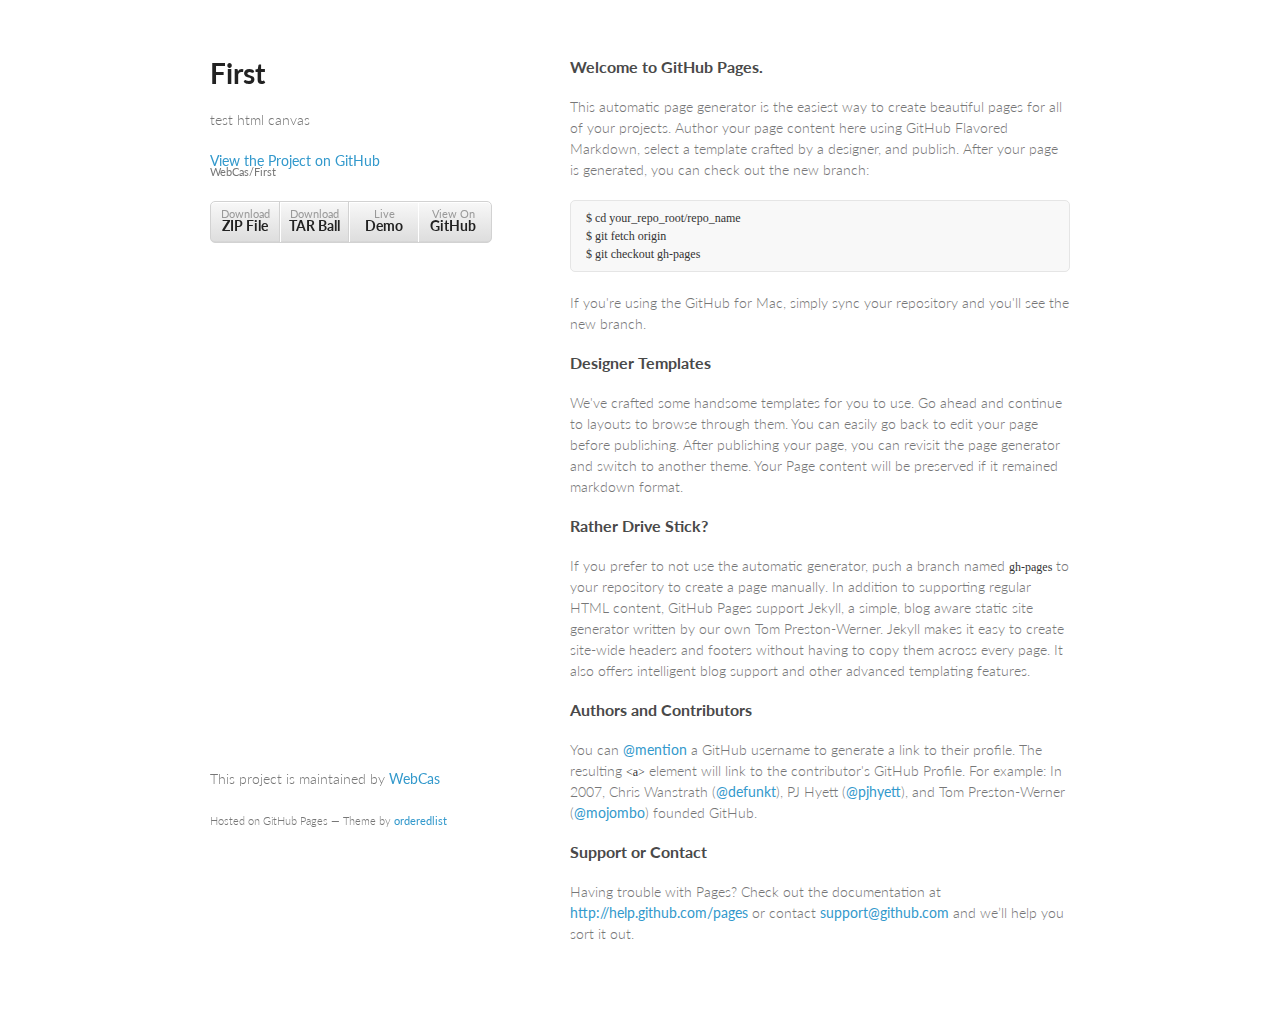
==== commit 53946f18: "six" ====
--- a/index.html
+++ b/index.html
@@ -24,8 +24,7 @@
         <ul>
           <li><a href="https://github.com/WebCas/First/zipball/master">Download <strong>ZIP File</strong></a></li>
           <li><a href="https://github.com/WebCas/First/tarball/master">Download <strong>TAR Ball</strong></a></li>
-        </ul>
-        <ul>
+
           <li><a href="http://webcas.github.com/First/">Live <strong>Demo</strong></a></li>
           <li><a href="https://github.com/WebCas/First">View On <strong>GitHub</strong></a></li>
         </ul>
--- a/stylesheets/styles.css
+++ b/stylesheets/styles.css
@@ -118,11 +118,11 @@
   border-radius:5px;
   border:1px solid #d2d2d2;
   box-shadow:inset #fff 0 1px 0, inset rgba(0,0,0,0.03) 0 -1px 0;
-  width:270px;
+  width:280px;
 }
 
 header li {
-  width:89px;
+  width:68px;
   float:left;
   border-right:1px solid #d2d2d2;
   height:40px;
@@ -144,13 +144,13 @@
 }
 
 header ul li + li {
-  width:88px;
+  width:67px;
   border-left:1px solid #fff;
 }
 
 header ul li + li + li {
   border-right:none;
-  width:89px;
+  width:68px;
 }
 
 header ul a strong {
